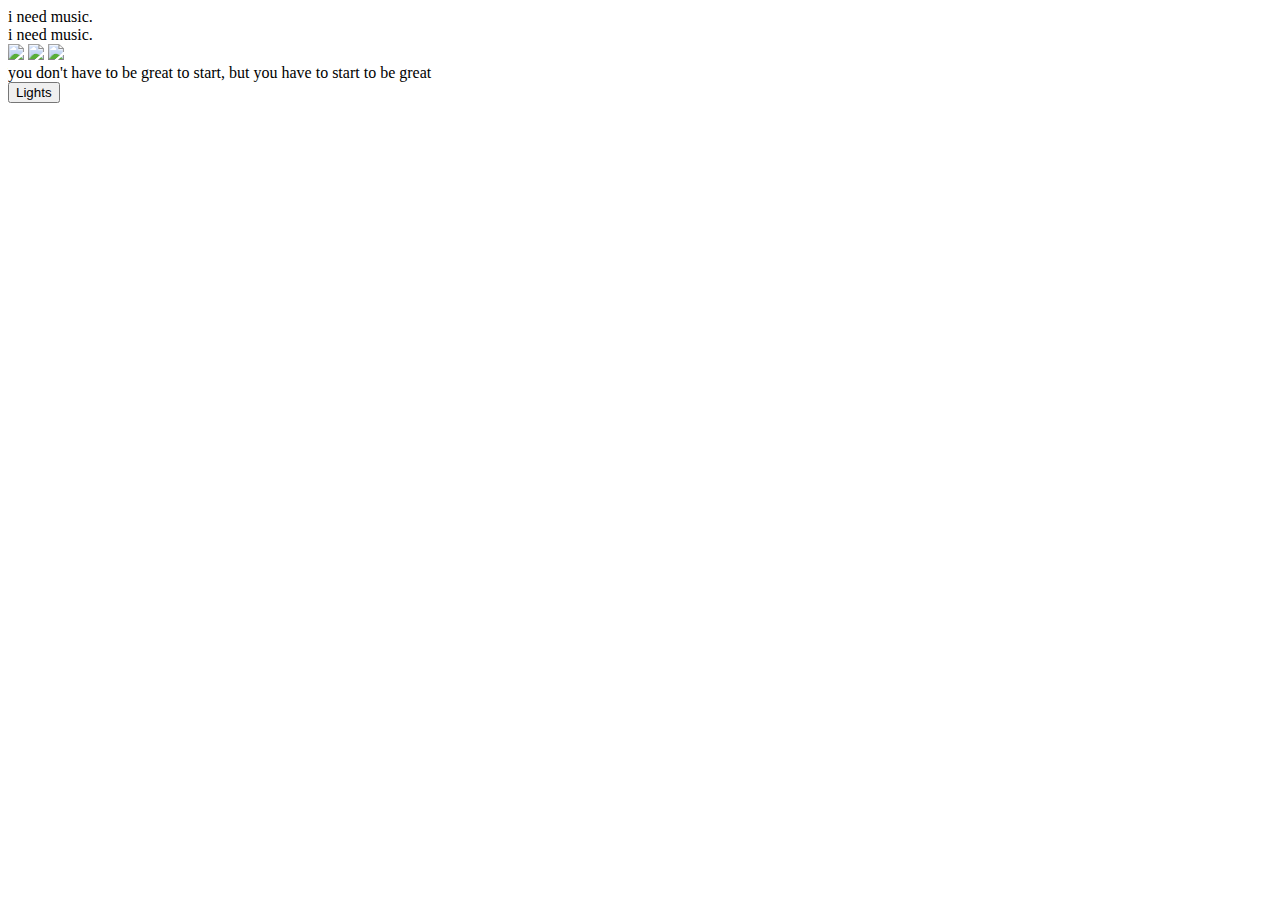
==== frontEnd/frontpage.html @ bfa8e0d4 "html" ====
<!DOCTYPE html>
<html lang="en">
    <head>
        <meta charset="UTF-8"
        <title>i need music.</title>
        <link rel="stylesheet" href="styles.css">
    </head>
    <body>
        <div class="header">
            <div id="title">i need music.</div>
            <div id="audioPlayer"></div>
        </div>
        <div class="middle">
            <div class="imageScroller">
                <div class="image">
                    <img src="ivory.jpg">
                    <img src="ivory2.jpg">
                    <img src="ivory3.jpg">
                </div>
            </div>
            <div id="quote">you don't have to be great to start, but you have to start to be great</div>
        </div>
        <div class="tasks">
            <button id="lightSwitch">Lights</div>
        </div>
    </body>
</html>
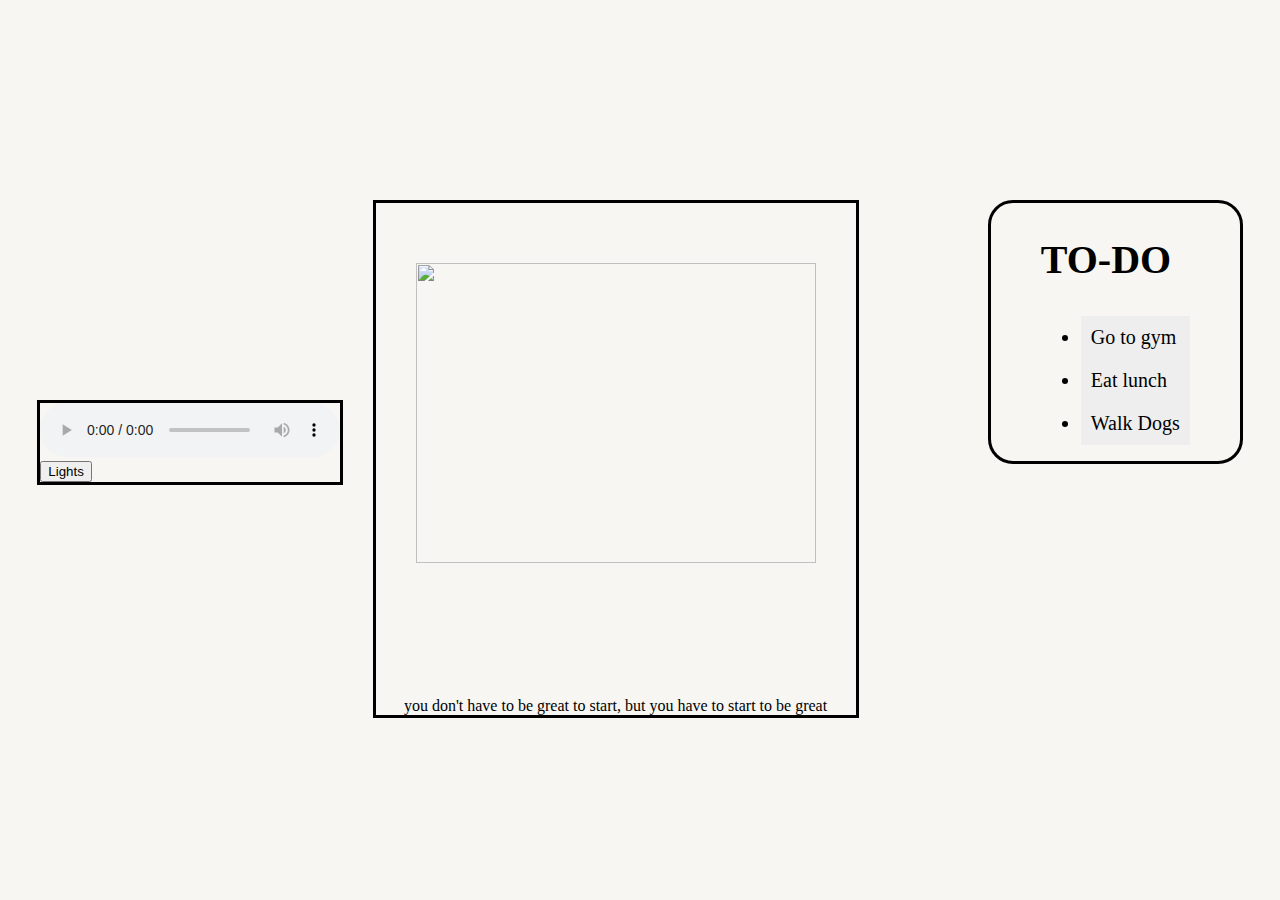
==== commit bb892167: "added files" ====
--- a/frontEnd/frontpage.html
+++ b/frontEnd/frontpage.html
@@ -1,27 +1,42 @@
 <!DOCTYPE html>
 <html lang="en">
     <head>
-        <meta charset="UTF-8"
+        <meta name = "viewport" content = "width=device-width, initial-scale=1" charset="UTF-8">
         <title>i need music.</title>
         <link rel="stylesheet" href="styles.css">
+        <script src = "javascript.js" defer></script>
     </head>
+
     <body>
-        <div class="header">
-            <div id="title">i need music.</div>
-            <div id="audioPlayer"></div>
+        <div id = "task-div" class="tasks">
+            <div id="audioPlayer">
+                <audio controls>
+                    <source src="team astro in repair.mp3">
+                </audio>
+            </div>
+            <div id = "dark-mode">
+                <button id="b1">Lights</button>
+            </div>
         </div>
+
         <div class="middle">
             <div class="imageScroller">
                 <div class="image">
-                    <img src="ivory.jpg">
-                    <img src="ivory2.jpg">
-                    <img src="ivory3.jpg">
+                    <img src ="" id="mainImage">
                 </div>
             </div>
             <div id="quote">you don't have to be great to start, but you have to start to be great</div>
         </div>
-        <div class="tasks">
-            <button id="lightSwitch">Lights</div>
+
+        <div class="header">
+            <div id="todo-list">
+                <h2>TO-DO</h2>
+                <ul>
+                    <li>Go to gym</li>
+                    <li>Eat lunch </li>
+                    <li>Walk Dogs</li>
+                </ul>
+            </div>
         </div>
     </body>
 </html>--- a/frontEnd/styles.css
+++ b/frontEnd/styles.css
@@ -0,0 +1,87 @@
+body{
+    display: flex;
+    flex-direction: row;
+    justify-content: space-evenly;
+    align-items: start;
+    margin-top: 200px;
+    border: 0px;
+    background: #f7f6f2;
+    border-color: black;
+    border-style: solid;
+    
+}
+.header {
+    border-style: solid;
+    border-color: black;
+    border-radius: 25px;
+    display: flex;
+    flex-direction: row;
+    justify-content: center;
+    padding-right: 50px;
+    padding-left: 50px;
+    align-self: flex-start;
+}
+.todo-list {
+    display: flex;
+    flex-direction: column;
+}
+
+h2 {
+    font-size: 40px;
+    background: #f7f6f2;
+}
+
+ul {
+    margin: 10;
+    padding: 10;
+}
+
+ul li {
+    position: relative;
+    padding: 10px;
+    font-size: 20px;
+    background: #eee;
+    gap: 200px;
+}
+
+.middle{
+    display: flex;
+    flex-wrap: nowrap;
+    justify-content: center;
+    align-items: center;
+    gap: 70px;
+    flex-direction: column;
+    border-style: solid;
+    border-color: black;
+    margin-right: 100px;
+
+}
+
+.imageScroller{
+    overflow: hidden;
+    padding: 60px 0;
+    background: #f7f6f2;
+}
+
+.image{
+    white-space: nowrap;
+}
+
+.imageScroller img{
+    height: 300px;
+    width: 400px;
+    margin: 0 40px;
+}
+
+.gray {
+    background-color: gray;
+}
+
+#task-div {
+    margin-top: 200px;
+    border-style: solid;
+    border-color: black;
+}
+
+.quote {
+}
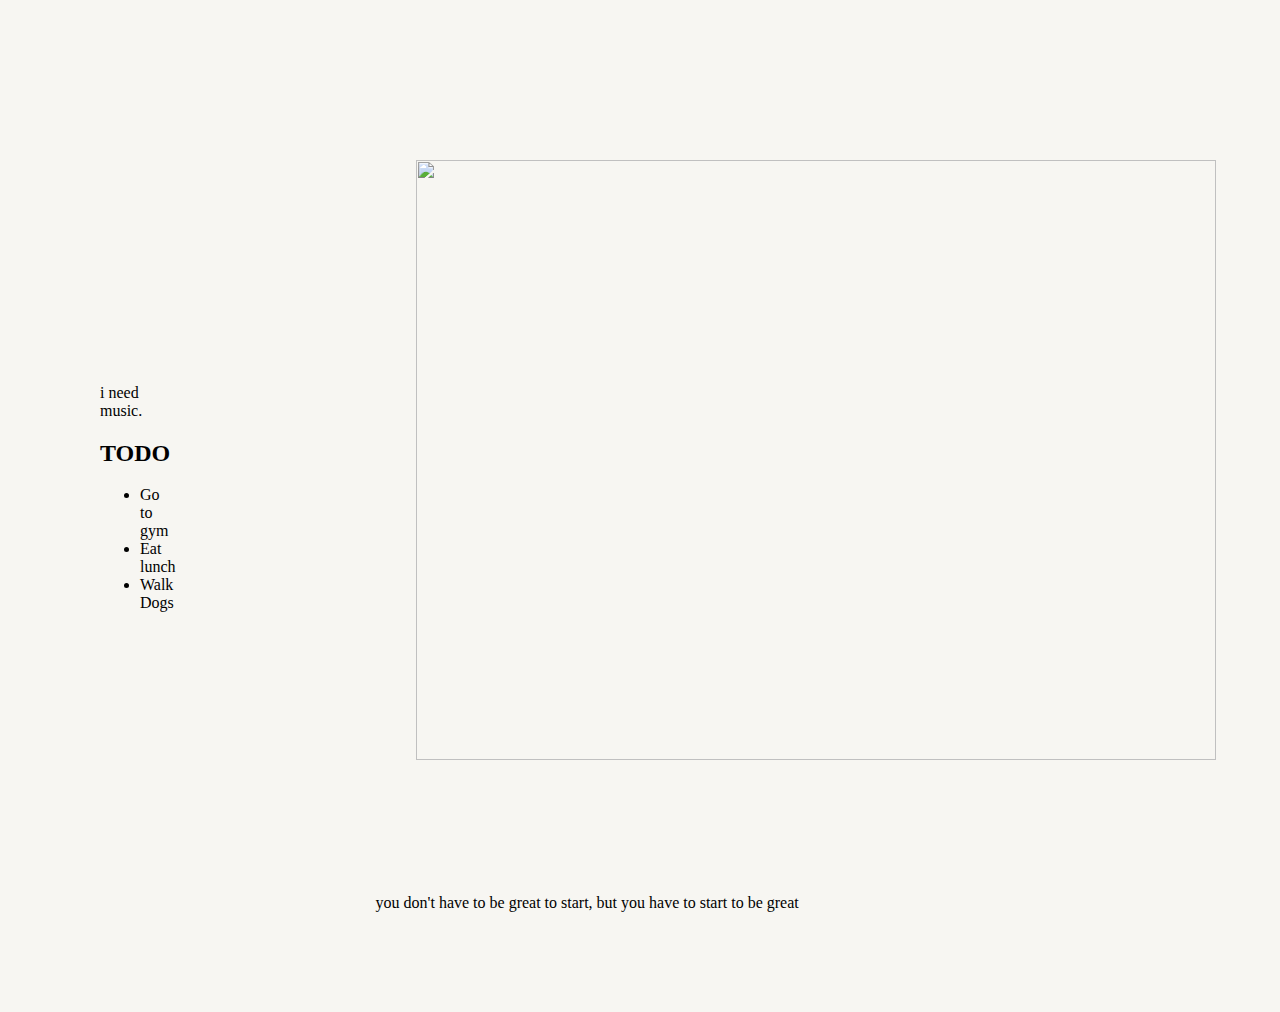
==== commit 90f0bed9: "Added image scroller" ====
--- a/frontEnd/frontpage.html
+++ b/frontEnd/frontpage.html
@@ -8,29 +8,11 @@
     </head>
 
     <body>
-        <div id = "task-div" class="tasks">
-            <div id="audioPlayer">
-                <audio controls>
-                    <source src="team astro in repair.mp3">
-                </audio>
-            </div>
-            <div id = "dark-mode">
-                <button id="b1">Lights</button>
-            </div>
-        </div>
-
-        <div class="middle">
-            <div class="imageScroller">
-                <div class="image">
-                    <img src ="" id="mainImage">
-                </div>
-            </div>
-            <div id="quote">you don't have to be great to start, but you have to start to be great</div>
-        </div>
-
         <div class="header">
+            <div id="title">i need music.</div>
+            <div id="audioPlayer"></div>
             <div id="todo-list">
-                <h2>TO-DO</h2>
+                <h2>TODO</h2>
                 <ul>
                     <li>Go to gym</li>
                     <li>Eat lunch </li>
@@ -38,5 +20,16 @@
                 </ul>
             </div>
         </div>
+        <div class="middle">
+            <div class="imageScroller">
+                <img src="ivory.jpg" id="image">
+            </div>
+            <div id="quote">you don't have to be great to start, but you have to start to be great</div>
+        </div>
+        <div id = "task-div" class="tasks">
+            <div id = "dark-mode">
+                <button id="b1">Lights</button>
+            </div>
+        </div>
     </body>
 </html>--- a/frontEnd/styles.css
+++ b/frontEnd/styles.css
@@ -1,87 +1,37 @@
 body{
     display: flex;
     flex-direction: row;
-    justify-content: space-evenly;
-    align-items: start;
-    margin-top: 200px;
+    justify-content: space-between;
+    align-items: center;
+    margin: 100px;
     border: 0px;
     background: #f7f6f2;
-    border-color: black;
-    border-style: solid;
-    
-}
-.header {
-    border-style: solid;
-    border-color: black;
-    border-radius: 25px;
-    display: flex;
-    flex-direction: row;
-    justify-content: center;
-    padding-right: 50px;
-    padding-left: 50px;
-    align-self: flex-start;
-}
-.todo-list {
-    display: flex;
-    flex-direction: column;
-}
-
-h2 {
-    font-size: 40px;
-    background: #f7f6f2;
-}
-
-ul {
-    margin: 10;
-    padding: 10;
-}
-
-ul li {
-    position: relative;
-    padding: 10px;
-    font-size: 20px;
-    background: #eee;
     gap: 200px;
 }
 
 .middle{
     display: flex;
+    flex-direction: column;
     flex-wrap: nowrap;
     justify-content: center;
-    align-items: center;
+    align-items: flex-start;
     gap: 70px;
-    flex-direction: column;
-    border-style: solid;
-    border-color: black;
-    margin-right: 100px;
-
 }
 
 .imageScroller{
     overflow: hidden;
     padding: 60px 0;
-    background: #f7f6f2;
 }
 
-.image{
-    white-space: nowrap;
+
+
+#image{
+    height: 600px;
+    width: 800px;
+    margin: 0 40px;
+    transition: 5s;
 }
 
-.imageScroller img{
-    height: 300px;
-    width: 400px;
-    margin: 0 40px;
-}
-
-.gray {
+.aqua {
     background-color: gray;
-}
-
-#task-div {
-    margin-top: 200px;
-    border-style: solid;
-    border-color: black;
-}
-
-.quote {
-}
+}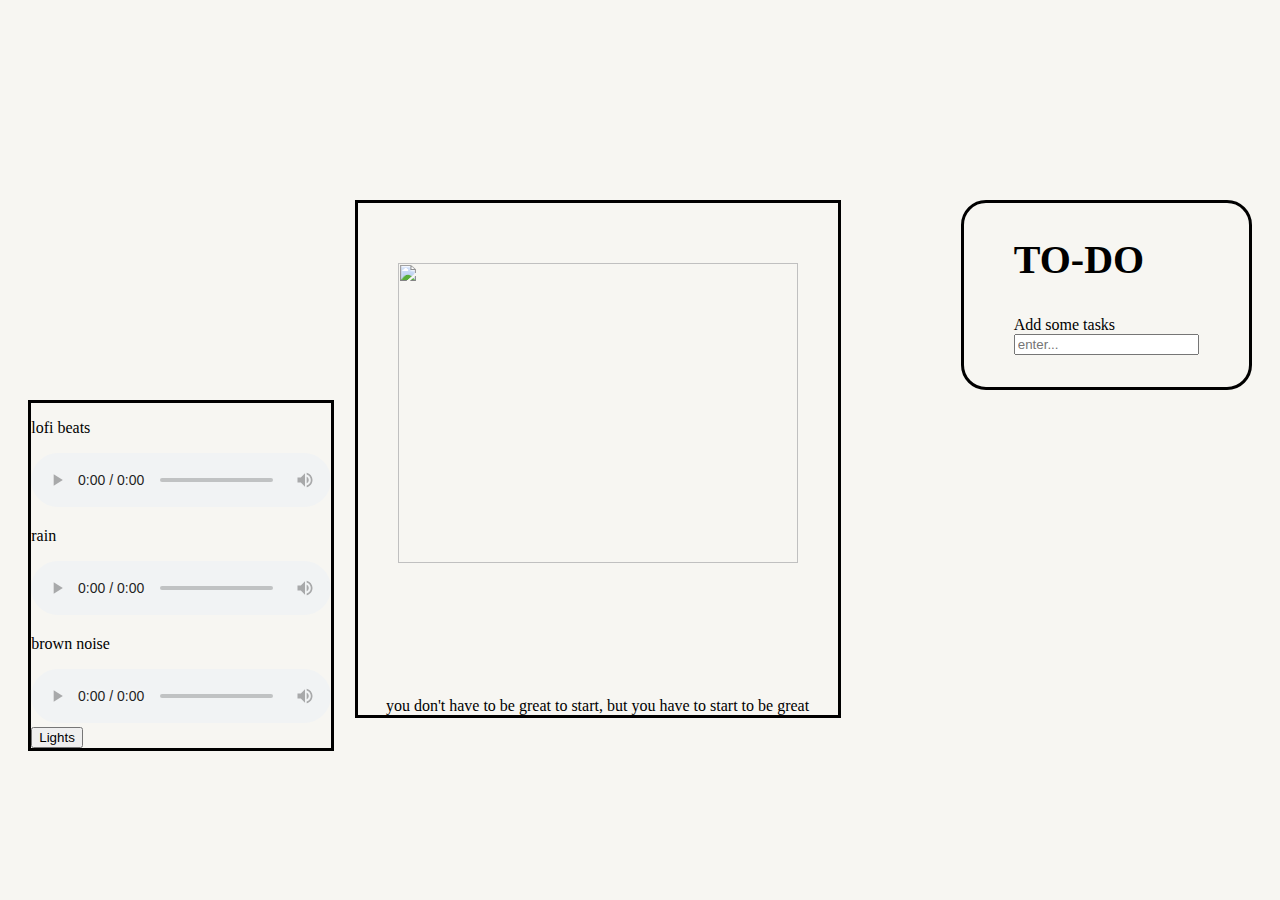
==== commit 3ffbf8fe: "Merge branch 'main' of https://github.com/jinnoh/I-Need-Music" ====
--- a/frontEnd/frontpage.html
+++ b/frontEnd/frontpage.html
@@ -8,28 +8,41 @@
     </head>
 
     <body>
-        <div class="header">
-            <div id="title">i need music.</div>
-            <div id="audioPlayer"></div>
-            <div id="todo-list">
-                <h2>TODO</h2>
-                <ul>
-                    <li>Go to gym</li>
-                    <li>Eat lunch </li>
-                    <li>Walk Dogs</li>
-                </ul>
+        <div id = "task-div" class="tasks">
+            <div id="audioPlayer">
+                <p>lofi beats</p>
+                <audio controls loop controlsList="nodownload noplaybackrate">
+                    <source src="10 Minute Timer Lofi.mp3" type="audio-mpeg">
+                </audio>
+                <p>rain</p>
+                <audio controls loop controlsList="nodownload noplaybackrate">
+                    <source src="Super Rich Kids.mp3">
+                </audio>
+                <p>brown noise</p>
+                <audio controls loop controlsList="nodownload noplaybackrate">
+                    <source src="20 Minutes Brown Noise.mp3" type="audio-mpeg">
+                </audio>
+            </div>
+            <div id = "dark-mode">
+                <button id="b1">Lights</button>
             </div>
         </div>
+
         <div class="middle">
             <div class="imageScroller">
                 <img src="ivory.jpg" id="image">
             </div>
             <div id="quote">you don't have to be great to start, but you have to start to be great</div>
         </div>
-        <div id = "task-div" class="tasks">
-            <div id = "dark-mode">
-                <button id="b1">Lights</button>
+
+        <div class="header">
+            <div class="todo-list">
+                <h2>TO-DO</h2>
+                <label>Add some tasks</label>
+                <input type = "text" id = "search-bar" placeholder="enter...">
+                <ul id = "todo">
+                </ul>
             </div>
         </div>
     </body>
-</html>+</html>
--- a/frontEnd/styles.css
+++ b/frontEnd/styles.css
@@ -1,21 +1,49 @@
 body{
     display: flex;
     flex-direction: row;
-    justify-content: space-between;
-    align-items: center;
-    margin: 100px;
+    justify-content: space-evenly;
+    align-items: start;
+    margin-top: 200px;
     border: 0px;
     background: #f7f6f2;
-    gap: 200px;
+    border-color: black;
+    border-style: solid;
+    
 }
+.header {
+    border-style: solid;
+    border-color: black;
+    border-radius: 25px;
+    display: flex;
+    flex-direction: row;
+    justify-content: center;
+    padding-right: 50px;
+    padding-left: 50px;
+    align-self: flex-start;
+}
+.todo-list {
+    display: flex;
+    flex-direction: column;
+}
+
+h2 {
+    font-size: 40px;
+    background: #f7f6f2;
+}
+
 
 .middle{
     display: flex;
     flex-direction: column;
     flex-wrap: nowrap;
     justify-content: center;
-    align-items: flex-start;
+    align-items: center;
     gap: 70px;
+    flex-direction: column;
+    border-style: solid;
+    border-color: black;
+    margin-right: 100px;
+
 }
 
 .imageScroller{
@@ -26,12 +54,21 @@
 
 
 #image{
-    height: 600px;
-    width: 800px;
+    height: 300px;
+    width: 400px;
     margin: 0 40px;
     transition: 5s;
 }
 
-.aqua {
+.gray {
     background-color: gray;
-}+}
+
+#task-div {
+    margin-top: 200px;
+    border-style: solid;
+    border-color: black;
+}
+
+.quote {
+}
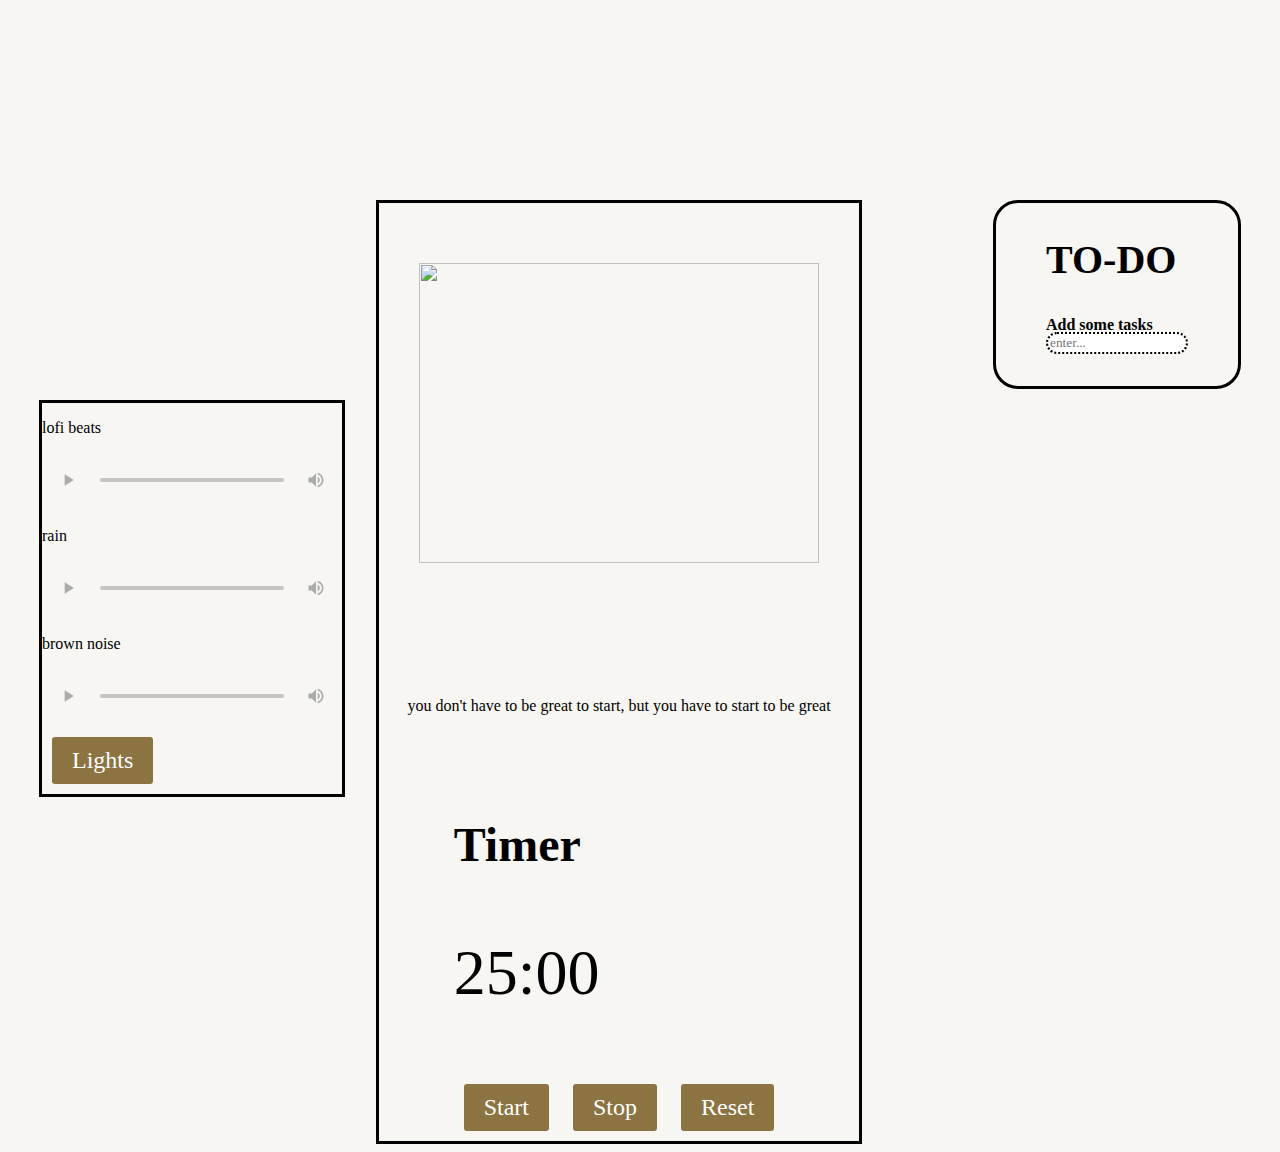
==== commit 15eb750c: "Merge branch 'main' of https://github.com/jinnoh/I-Need-Music so we are on same page" ====
--- a/frontEnd/frontpage.html
+++ b/frontEnd/frontpage.html
@@ -10,17 +10,17 @@
     <body>
         <div id = "task-div" class="tasks">
             <div id="audioPlayer">
-                <p>lofi beats</p>
-                <audio controls loop controlsList="nodownload noplaybackrate">
-                    <source src="10 Minute Timer Lofi.mp3" type="audio-mpeg">
+                <p id="lofi">lofi beats</p>
+                <audio controls loop controlsList="nodownload noplaybackrate" preload="auto">
+                    <source src="20 min of  lofi hip-hop to relaxstudy to.mp3" type="audio/mpeg">
                 </audio>
-                <p>rain</p>
-                <audio controls loop controlsList="nodownload noplaybackrate">
-                    <source src="Super Rich Kids.mp3">
+                <p id="rain">rain</p>
+                <audio controls loop controlsList="nodownload noplaybackrate" preload="auto">
+                    <source src="Relaxing rain sounds for sleeping 20 minute.mp3" type="audio/mpeg">
                 </audio>
-                <p>brown noise</p>
-                <audio controls loop controlsList="nodownload noplaybackrate">
-                    <source src="20 Minutes Brown Noise.mp3" type="audio-mpeg">
+                <p id="brown">brown noise</p>
+                <audio controls loop controlsList="nodownload noplaybackrate" preload="auto">
+                    <source src="20 Minutes Brown Noise.mp3" type="audio/mpeg">
                 </audio>
             </div>
             <div id = "dark-mode">
@@ -32,7 +32,19 @@
             <div class="imageScroller">
                 <img src="ivory.jpg" id="image">
             </div>
-            <div id="quote">you don't have to be great to start, but you have to start to be great</div>
+            <div id="quote">
+                you don't have to be great to start, but you have to start to be great
+            </div>
+    
+            <div id="container-timer">
+                <h1 class="timer-title">Timer</h1>
+                <p class="timer-duration" id="timer">25:00</p>
+                <div class="button-wrapper">
+                    <button id="timer-start">Start</button>
+                    <button id="timer-stop">Stop</button>
+                    <button id="timer-reset">Reset</button>
+                </div>
+            </div>
         </div>
 
         <div class="header">
--- a/frontEnd/styles.css
+++ b/frontEnd/styles.css
@@ -1,3 +1,7 @@
+*{
+    font-family: "Monaco", Verdana, Lucida Console;
+}
+
 body{
     display: flex;
     flex-direction: row;
@@ -8,7 +12,6 @@
     background: #f7f6f2;
     border-color: black;
     border-style: solid;
-    
 }
 .header {
     border-style: solid;
@@ -70,5 +73,141 @@
     border-color: black;
 }
 
-.quote {
-}
+label {
+    font-weight:bolder;
+    margin-bottom: -2px;
+}
+
+#search-bar {
+    border-color: black;
+    border-radius: 15px;
+    border-style: dotted;
+}
+
+#input-button {
+    border-color: black;
+    border-radius: 15px;
+    border-style: dotted;
+}body{
+    display: flex;
+    flex-direction: row;
+    justify-content: space-evenly;
+    align-items: start;
+    margin-top: 200px;
+    border: 0px;
+    background: #f7f6f2;
+    border-color: black;
+    border-style: solid;
+    
+}
+.header {
+    border-style: solid;
+    border-color: black;
+    border-radius: 25px;
+    display: flex;
+    flex-direction: row;
+    justify-content: center;
+    padding-right: 50px;
+    padding-left: 50px;
+    align-self: flex-start;
+}
+.todo-list {
+    display: flex;
+    flex-direction: column;
+}
+
+h2 {
+    font-size: 40px;
+    background: #f7f6f2;
+}
+
+ul {
+    margin: 10;
+    padding: 10;
+}
+
+ul li {
+    position: relative;
+    padding: 10px;
+    font-size: 20px;
+    background: #eee;
+    gap: 200px;
+}
+
+.middle{
+    display: flex;
+    flex-direction: column;
+    flex-wrap: nowrap;
+    justify-content: center;
+    align-items: center;
+    gap: 70px;
+    flex-direction: column;
+    border-style: solid;
+    border-color: black;
+    margin-right: 100px;
+
+}
+
+.container-timer {
+    display: flex;
+    margin: 0 auto;
+    max-width: 400px;
+    justify-content: center;
+    padding: 20px;
+}
+
+.timer-title {
+    font-size: 48px;
+}
+
+.timer-duration {
+    font-size: 64px;
+}
+
+button {
+    font-size: 24px;
+    padding: 10px 20px;
+    margin: 10px;
+    color: white;
+    background-color: #8b7342;
+    border: none;
+    border-radius: 3px;
+    cursor: pointer;
+}
+
+button:hover {
+    opacity: .7;
+}
+
+.imageScroller{
+    overflow: hidden;
+    padding: 60px 0;
+}
+
+
+
+#image{
+    height: 300px;
+    width: 400px;
+    margin: 0 40px;
+    transition: 5s;
+}
+
+.gray {
+    background-color: gray;
+}
+
+#task-div {
+    margin-top: 200px;
+    border-style: solid;
+    border-color: black;
+}
+
+audio::-webkit-media-controls-panel{
+    background-color: #f7f6f2;
+}
+
+audio::-webkit-media-controls-current-time-display,
+audio::-webkit-media-controls-time-remaining-display {
+    display: none;
+}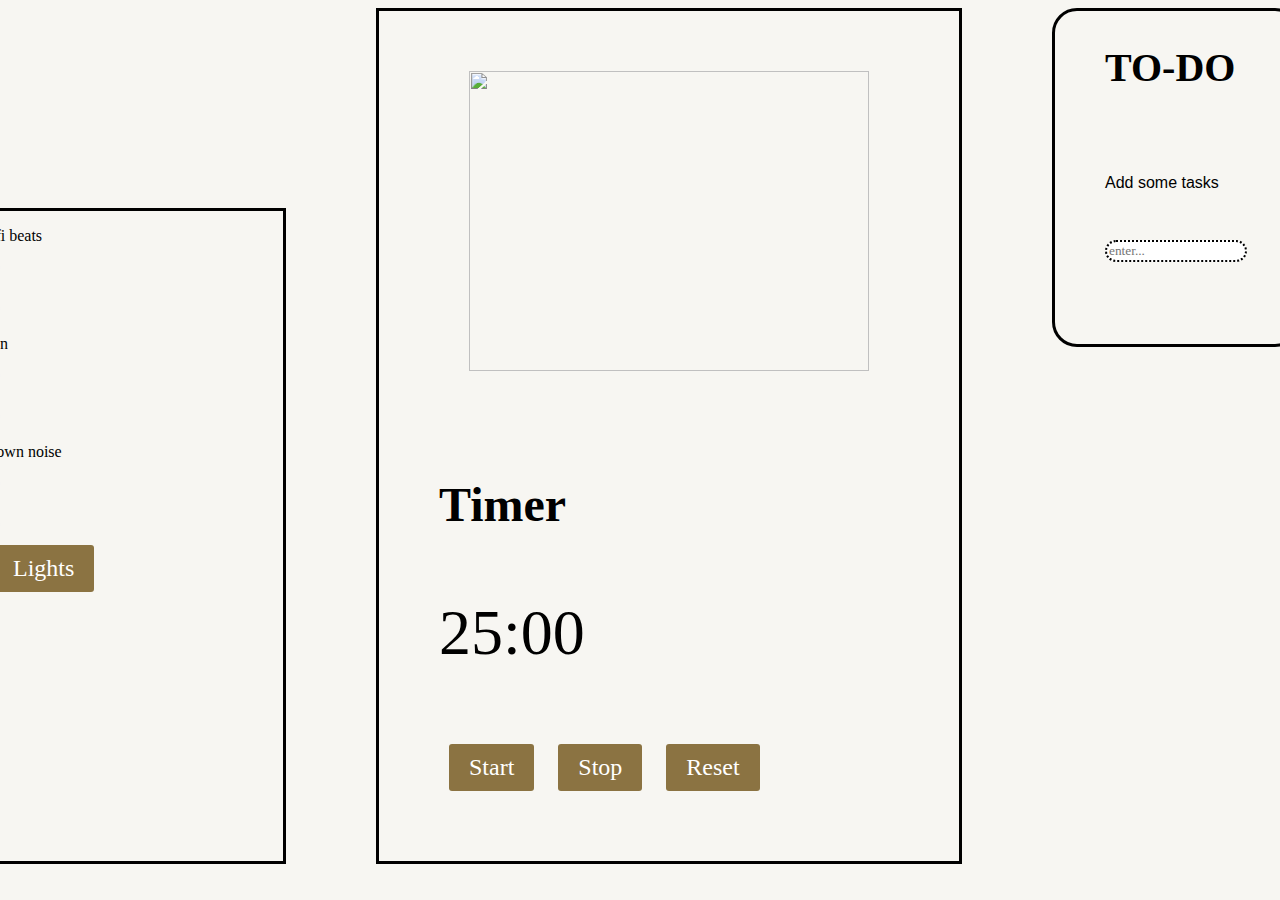
==== commit 3902e6bb: "changed font" ====
--- a/frontEnd/frontpage.html
+++ b/frontEnd/frontpage.html
@@ -32,9 +32,6 @@
             <div class="imageScroller">
                 <img src="ivory.jpg" id="image">
             </div>
-            <div id="quote">
-                you don't have to be great to start, but you have to start to be great
-            </div>
     
             <div id="container-timer">
                 <h1 class="timer-title">Timer</h1>
@@ -47,14 +44,14 @@
             </div>
         </div>
 
-        <div class="header">
-            <div class="todo-list">
-                <h2>TO-DO</h2>
-                <label>Add some tasks</label>
-                <input type = "text" id = "search-bar" placeholder="enter...">
-                <ul id = "todo">
-                </ul>
+            <div class="header">
+                <div class="todo-list">
+                    <h2>TO-DO</h2>
+                    <label>Add some tasks</label>
+                    <input type = "text" id = "search-bar" placeholder="enter...">
+                    <ul id = "todo">
+                    </ul>
+                </div>
             </div>
-        </div>
     </body>
 </html>
--- a/frontEnd/styles.css
+++ b/frontEnd/styles.css
@@ -5,9 +5,9 @@
 body{
     display: flex;
     flex-direction: row;
-    justify-content: space-evenly;
-    align-items: start;
-    margin-top: 200px;
+    justify-content: center;
+    align-items: space-between;
+    gap: 90px;
     border: 0px;
     background: #f7f6f2;
     border-color: black;
@@ -20,13 +20,14 @@
     display: flex;
     flex-direction: row;
     justify-content: center;
-    padding-right: 50px;
-    padding-left: 50px;
-    align-self: flex-start;
+    gap: 50px;
+    align-items: center;
 }
+
 .todo-list {
     display: flex;
     flex-direction: column;
+    gap: 50px;
 }
 
 h2 {
@@ -40,26 +41,17 @@
     flex-direction: column;
     flex-wrap: nowrap;
     justify-content: center;
-    align-items: center;
+    align-items: space-evenly;
     gap: 70px;
-    flex-direction: column;
     border-style: solid;
     border-color: black;
-    margin-right: 100px;
-
+    padding: 60px;
 }
-
-.imageScroller{
-    overflow: hidden;
-    padding: 60px 0;
-}
-
-
 
 #image{
     height: 300px;
     width: 400px;
-    margin: 0 40px;
+    margin: 0 30px;
     transition: 5s;
 }
 
@@ -74,8 +66,9 @@
 }
 
 label {
-    font-weight:bolder;
+    font-weight:normal;
     margin-bottom: -2px;
+    font-family: "Gill Sans", sans-serif;
 }
 
 #search-bar {
@@ -88,18 +81,8 @@
     border-color: black;
     border-radius: 15px;
     border-style: dotted;
-}body{
-    display: flex;
-    flex-direction: row;
-    justify-content: space-evenly;
-    align-items: start;
-    margin-top: 200px;
-    border: 0px;
-    background: #f7f6f2;
-    border-color: black;
-    border-style: solid;
-    
 }
+
 .header {
     border-style: solid;
     border-color: black;
@@ -110,10 +93,6 @@
     padding-right: 50px;
     padding-left: 50px;
     align-self: flex-start;
-}
-.todo-list {
-    display: flex;
-    flex-direction: column;
 }
 
 h2 {
@@ -132,20 +111,7 @@
     font-size: 20px;
     background: #eee;
     gap: 200px;
-}
-
-.middle{
-    display: flex;
-    flex-direction: column;
-    flex-wrap: nowrap;
-    justify-content: center;
-    align-items: center;
-    gap: 70px;
-    flex-direction: column;
-    border-style: solid;
-    border-color: black;
-    margin-right: 100px;
-
+    list-style-type: size;
 }
 
 .container-timer {
@@ -179,20 +145,6 @@
     opacity: .7;
 }
 
-.imageScroller{
-    overflow: hidden;
-    padding: 60px 0;
-}
-
-
-
-#image{
-    height: 300px;
-    width: 400px;
-    margin: 0 40px;
-    transition: 5s;
-}
-
 .gray {
     background-color: gray;
 }
